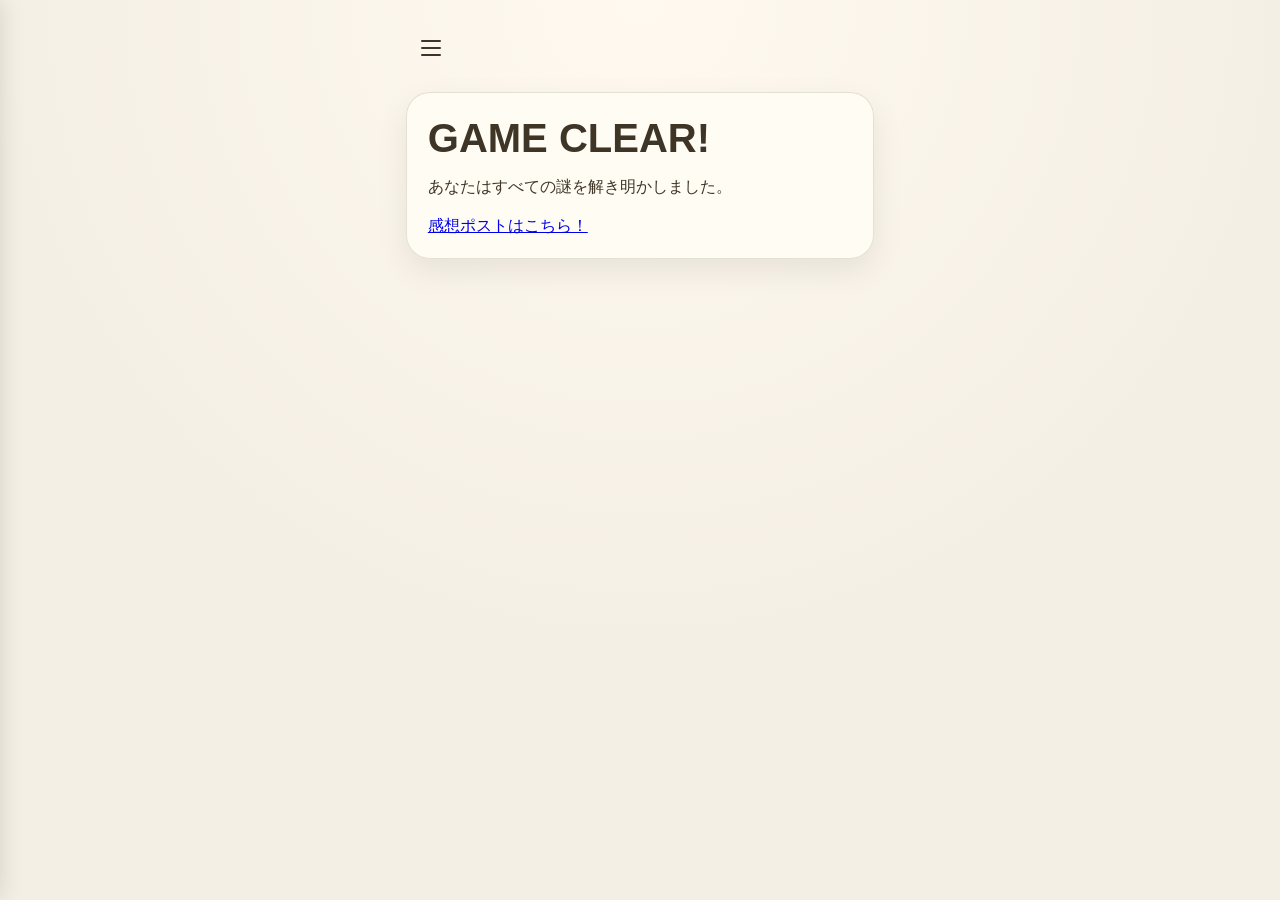
==== html/clear_98q4hvu5bweiebvq98w75v.html @ f03666aa "feat: UX改善" ====
<!DOCTYPE html>
<html lang="ja">
<head>
  <meta charset="UTF-8">
  <meta name="viewport" content="width=device-width, initial-scale=1.0">
  <title>Ignore Colors | 若葉@</title>
  <link rel="stylesheet" href="../styles.css">
</head>
<body>
  <div class="page-shell">
    <header class="top-bar">
      <button class="menu-toggle" type="button" aria-label="メニューを開く" aria-expanded="false" aria-controls="slide-menu">
        <span></span>
        <span></span>
        <span></span>
      </button>
    </header>

    <main class="hero">
      <section class="hero-copy">
        <h1>GAME CLEAR!</h1>
        <p>あなたはすべての謎を解き明かしました。</p>
        <a href="https://x.com/YuminDo6533" target="_blank" rel="noopener noreferrer">
          感想ポストはこちら！
        </a>
      </section>
    </main>
  </div>

  <nav id="slide-menu" class="slide-menu" aria-label="サイトメニュー">
    <div class="menu-panel">
      <button class="menu-close" type="button" aria-label="メニューを閉じる">×</button>
    </div>
  </nav>

  <script src="../js/menu.js"></script>
</body>
</html>
---- styles.css ----
:root {
  color-scheme: light;
  --bg: #f4efe4;
  --panel: rgba(255, 252, 245, 0.95);
  --panel-strong: #ece3d1;
  --text: #3f3527;
  --muted: #7d715f;
  --accent: #b8860b;
  --accent-strong: #8b6914;
  --border: rgba(80, 60, 30, 0.15);
  --shadow: 0 12px 32px rgba(0,0,0,0.08);
  --menu-bg: #ece3d1;
}

* {
  box-sizing: border-box;
}

html {
  scroll-behavior: smooth;
}

body {
  margin: 0;
  font-family: "Segoe UI", "Hiragino Sans", "Yu Gothic UI", sans-serif;
  background: radial-gradient(circle at top, #fff9ef 0%, var(--bg) 60%);
  color: var(--text);
  min-height: 100vh;
}


.page-shell {
  min-height: 100vh;
  padding: 1rem 1rem 3rem;
}

.top-bar {
  display: flex;
  justify-content: flex-start;
  align-items: center;
  padding: 0.6rem 0.2rem 1rem;
}

.menu-toggle {
  width: 44px;
  height: 44px;

  display: flex;
  flex-direction: column;
  justify-content: center;
  align-items: center;

  gap: 5px;

  background: transparent;
  border: none;

  box-shadow: none;
  cursor: pointer;

  transition: background-color 0.2s ease;
}

.menu-toggle span {
  width: 20px;
  height: 2px;

  border-radius: 999px;

  background: var(--text);

  transition: transform 0.2s ease;
}

.menu-toggle:hover,
.menu-toggle:focus-visible {
  background: rgba(0,0,0,0.05);
  border-radius: 50%;
}

.hero {
  display: grid;
  gap: 1rem;
  padding-top: 0.4rem;
}

.hero-copy,
.hero-card,
.info-card {
  background: var(--panel);
  border: 1px solid var(--border);
  border-radius: 24px;
  box-shadow: var(--shadow);
}

.hero-copy {
  padding: 1.3rem;
}

.eyebrow {
  margin: 0 0 0.4rem;
  color: var(--accent);
  font-size: 0.8rem;
  letter-spacing: 0.2em;
  text-transform: uppercase;
}

h1,
h2 {
  margin: 0 0 0.7rem;
  line-height: 1.2;
}

h1 {
  font-size: clamp(1.75rem, 5vw, 2.5rem);
}

h2 {
  font-size: 1.2rem;
}

.hero-copy p,
.hero-card p,
.info-card p {
  color: var(--text);
  line-height: 1.7;
  margin: 0 0 1rem;
}

.btn {
  display: inline-flex;
  align-items: center;
  justify-content: center;
  text-decoration: none;
  border-radius: 999px;
  padding: 0.8rem 1.1rem;
  font-weight: 700;
  transition: transform 0.2s ease, background 0.2s ease;
}

.btn:hover {
  transform: translateY(-1px);
}

.btn-primary {
  background: linear-gradient(135deg, var(--accent), var(--accent-strong));
  color: white;
}

.btn-secondary {
  color: var(--text);
  background: rgba(255, 255, 255, 0.06);
  border: 1px solid var(--border);
}

.feature-list {
  list-style: none;
  padding: 0;
  margin: 0;
  display: grid;
  gap: 0.6rem;
}

.feature-list li {
  color: var(--text);
  padding-left: 1.2rem;
  position: relative;
}

.feature-list li::before {
  content: "•";
  color: var(--accent);
  position: absolute;
  left: 0;
}

.hero-card {
  padding: 1.2rem;
}

.card-stack {
  display: grid;
  gap: 0.75rem;
  margin-top: 0.8rem;
}

.card {
  padding: 0.9rem 1rem;
  border-radius: 16px;
  background: var(--panel-strong);
  border: 1px solid rgba(77, 163, 255, 0.2);
  color: var(--text);
}

.info-section {
  margin-top: 1rem;
  display: grid;
  gap: 0.85rem;
}

.info-card {
  padding: 1.1rem 1.2rem;
}

.info-card p {
  margin: 0.35rem 0 0;
  color: var(--muted);
  line-height: 1.7;
}

.page-footer {
  margin-top: 1.2rem;
  display: flex;
  flex-direction: column;
  align-items: center;
  gap: 0.65rem;
  padding-bottom: 0.4rem;
}

.page-start {
  width: 100%;
  max-width: 280px;
  padding: 0.95rem 1.2rem;
}

.credit-text {
  margin: 0;
  color: var(--muted);
  font-size: 0.82rem;
  text-align: center;
}

.slide-menu {
  position: fixed;
  top: 0;
  left: 0;
  width: min(53vw, 170px);
  height: 100vh;
  background: rgba(236, 227, 209, 0.94);
  border-right: 1px solid var(--border);
  transform: translateX(-100%);
  transition: transform 0.25s ease;
  z-index: 40;
  padding: 1rem;
  box-shadow: 0 0 24px rgba(0, 0, 0, 0.12);
}

.slide-menu.is-open {
  transform: translateX(0);
}

.menu-panel {
  display: flex;
  flex-direction: column;
  gap: 0.8rem;
  margin-top: 2.2rem;
  align-items: stretch;
}

.menu-panel a {
  width: 100%;
  text-align: left;
  display: block;
}

.menu-panel a,
.menu-close {
  color: var(--text);
  text-decoration: none;
  padding: 0.8rem 0.9rem;
  border-radius: 12px;
  background: rgba(255, 255, 255, 0.04);
  border: 1px solid transparent;
}

.menu-close {
  align-self: flex-end;
  width: 42px;
  height: 42px;
  display: grid;
  place-items: center;
  padding: 0;
  cursor: pointer;
}

.menu-panel a:hover,
.menu-close:hover {
  border-color: rgba(77, 163, 255, 0.35);
  background: rgba(77, 163, 255, 0.12);
}

.credit-text a {
  color: inherit;
  text-decoration: none;
  border-bottom: 1px dotted currentColor;
}

.credit-text a:hover {
  opacity: 0.8;
}

/* 表示方法 */
@media (min-width: 500px) {
  .page-shell {
    max-width: 500px;
    margin: 0 auto;
  }
}

/* 謎解き画面 */
.puzzle-page {
  display: flex;
  flex-direction: column;
  padding-bottom: 12rem;
}

.puzzle-container {
  display: flex;
  flex-direction: column;
  flex-grow: 1;
  gap: 1rem;
}

.puzzle-image {
  position: relative;
  flex-grow: 1;
  min-height: 400px;
  background: transparent;
  border-radius: 0;
  overflow: none;
  box-shadow: none;
}

.puzzle-image img {
  position: absolute;
  inset: 0;
  width: 100%;
  height: 100%;
  object-fit: contain;
}

.puzzle-image img.overlay {
  z-index: 10;
  pointer-events: none;
}

.puzzle-image img.fade-out {
  opacity: 0;
  transition: opacity 1s ease;
}

.puzzle-select {
  margin: 1rem 0 0;
  max-width: 360px;
}

.puzzle-select label {
  display: block;
  margin-bottom: 0.4rem;
  color: var(--muted);
  font-size: 0.95rem;
}

.puzzle-select-input {
  width: 100%;
  min-width: 180px;
  padding: 0.75rem 1rem;
  border: 1px solid var(--border);
  border-radius: 12px;
  background: var(--panel);
  color: var(--text);
  font-size: 1rem;
  font-family: inherit;
}

.puzzle-controls {
  position: fixed;
  bottom: 1rem;
  right: 1rem;
  display: flex;
  gap: 0.6rem;
  z-index: 20;
  max-width: 360px;
}

.puzzle-input {
  width: 220px;
  min-width: 180px;
  padding: 0.75rem 1rem;
  border: 1px solid var(--border);
  border-radius: 12px;
  background: var(--panel);
  color: var(--text);
  font-size: 1rem;
  font-family: inherit;
}

.puzzle-input::placeholder {
  color: var(--muted);
}

.puzzle-input:focus {
  outline: none;
  border-color: var(--accent);
  box-shadow: 0 0 0 3px rgba(184, 134, 11, 0.1);
}

.puzzle-submit {
  padding: 0.75rem 1.2rem;
  flex-shrink: 0;
}

.puzzle-processing-overlay {
  position: fixed;
  inset: 0;
  z-index: 55;
  pointer-events: none;
  opacity: 0;
  transition: opacity 0.2s ease;
}

.puzzle-processing-overlay.is-visible {
  opacity: 1;
}

.puzzle-processing-line {
  position: absolute;
  top: -20%;
  left: -20%;
  width: 180px;
  height: 140%;
  background: linear-gradient(90deg, rgba(255,255,255,0) 0%, rgba(255,255,255,0.65) 50%, rgba(255,255,255,0) 100%);
  transform: rotate(16deg) skewX(-20deg);
  animation: puzzle-scanline 1.5s ease-in-out;
}

.puzzle-result {
  position: fixed;
  top: 50%;
  left: 50%;
  transform: translate(-50%, -50%);
  padding: 1.15rem 1.5rem;
  border-radius: 20px;
  min-width: 220px;
  text-align: center;
  z-index: 60;
  /* box-shadow: 0 18px 40px rgba(0, 0, 0, 0.16); */
  opacity: 0;
  pointer-events: none;
  transition: opacity 0.2s ease;
  background: transparent;
  border: none;
}

.puzzle-result.visible {
  opacity: 1;
}

.puzzle-result-icon {
  width: min(90vw, 400px);
  height: auto;
  display: block;
  margin: 0 auto;
  animation: puzzle-result-pop 0.25s ease-out;
}

.puzzle-result.hidden {
  opacity: 0;
  pointer-events: none;
}

@keyframes puzzle-scanline {
  0% {
    transform: translateX(-140%) rotate(16deg) skewX(-20deg);
  }
  100% {
    transform: translateX(180vw) rotate(16deg) skewX(-20deg);
  }
}

@keyframes puzzle-result-pop {
  0% {
    transform: translateY(12px) scale(0.9);
    opacity: 0;
  }
  100% {
    transform: translateY(0) scale(1);
    opacity: 1;
  }
}
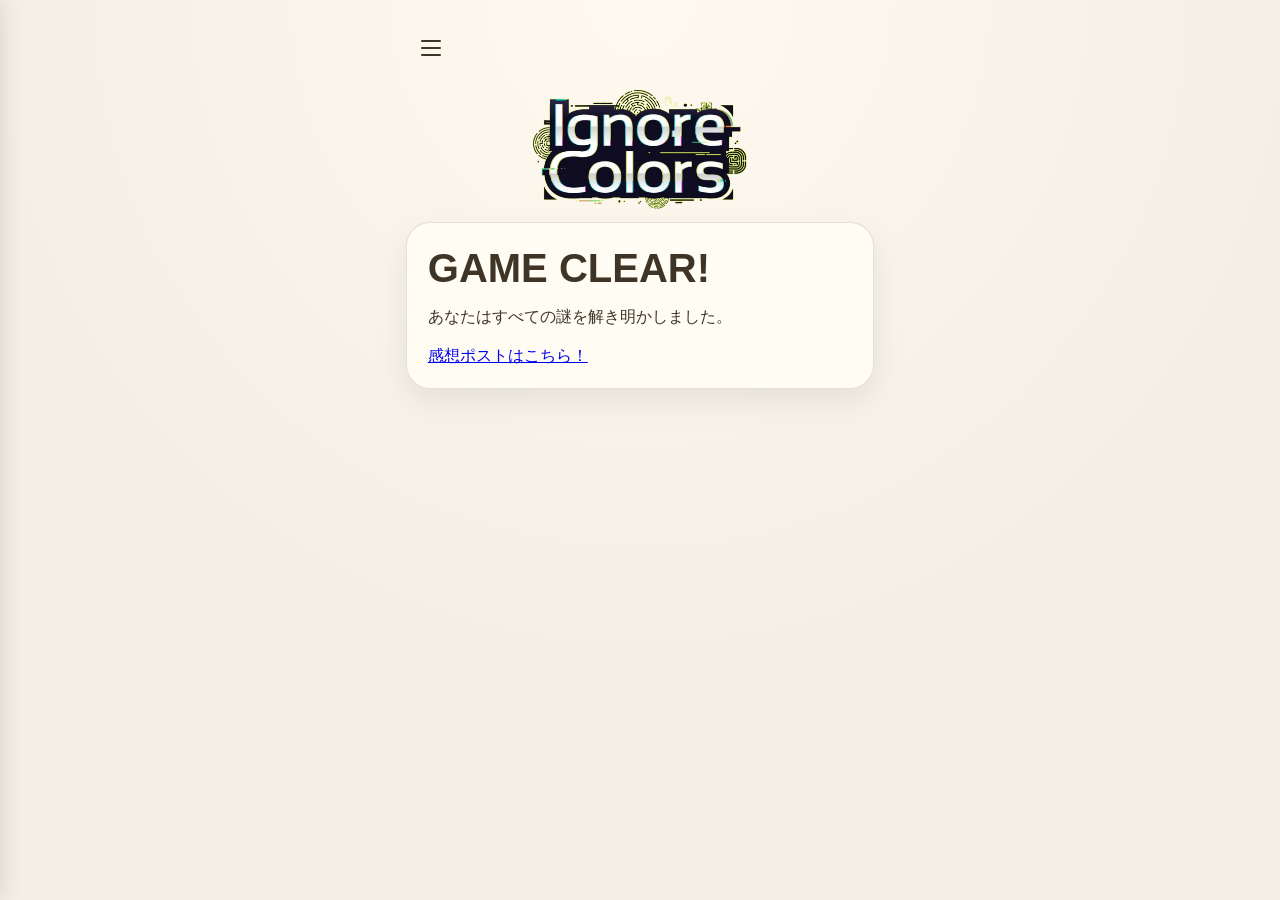
==== commit 5153a689: "feat: タイトルロゴ配置" ====
--- a/html/clear_98q4hvu5bweiebvq98w75v.html
+++ b/html/clear_98q4hvu5bweiebvq98w75v.html
@@ -15,6 +15,10 @@
         <span></span>
       </button>
     </header>
+
+    <div class="title-image">
+      <img src="../images/title.png" alt="Ignore Colors">
+    </div>
 
     <main class="hero">
       <section class="hero-copy">
--- a/styles.css
+++ b/styles.css
@@ -32,6 +32,17 @@
 .page-shell {
   min-height: 100vh;
   padding: 1rem 1rem 3rem;
+}
+
+.title-image {
+  text-align: center;
+  /* margin: 20px 0 24px; */
+}
+
+.title-image img {
+  display: inline-block;
+  width: min(220px, 40vw);
+  height: auto;
 }
 
 .top-bar {
@@ -341,7 +352,7 @@
 
 .puzzle-image img.overlay {
   z-index: 10;
-  pointer-events: none;
+  pointer-events: auto;
 }
 
 .puzzle-image img.fade-out {
@@ -408,30 +419,6 @@
 .puzzle-submit {
   padding: 0.75rem 1.2rem;
   flex-shrink: 0;
-}
-
-.puzzle-processing-overlay {
-  position: fixed;
-  inset: 0;
-  z-index: 55;
-  pointer-events: none;
-  opacity: 0;
-  transition: opacity 0.2s ease;
-}
-
-.puzzle-processing-overlay.is-visible {
-  opacity: 1;
-}
-
-.puzzle-processing-line {
-  position: absolute;
-  top: -20%;
-  left: -20%;
-  width: 180px;
-  height: 140%;
-  background: linear-gradient(90deg, rgba(255,255,255,0) 0%, rgba(255,255,255,0.65) 50%, rgba(255,255,255,0) 100%);
-  transform: rotate(16deg) skewX(-20deg);
-  animation: puzzle-scanline 1.5s ease-in-out;
 }
 
 .puzzle-result {
@@ -444,7 +431,6 @@
   min-width: 220px;
   text-align: center;
   z-index: 60;
-  /* box-shadow: 0 18px 40px rgba(0, 0, 0, 0.16); */
   opacity: 0;
   pointer-events: none;
   transition: opacity 0.2s ease;
@@ -488,3 +474,8 @@
     opacity: 1;
   }
 }
+
+.credit-red-highlight {
+  font-weight: bold;
+  color: #000;
+}
